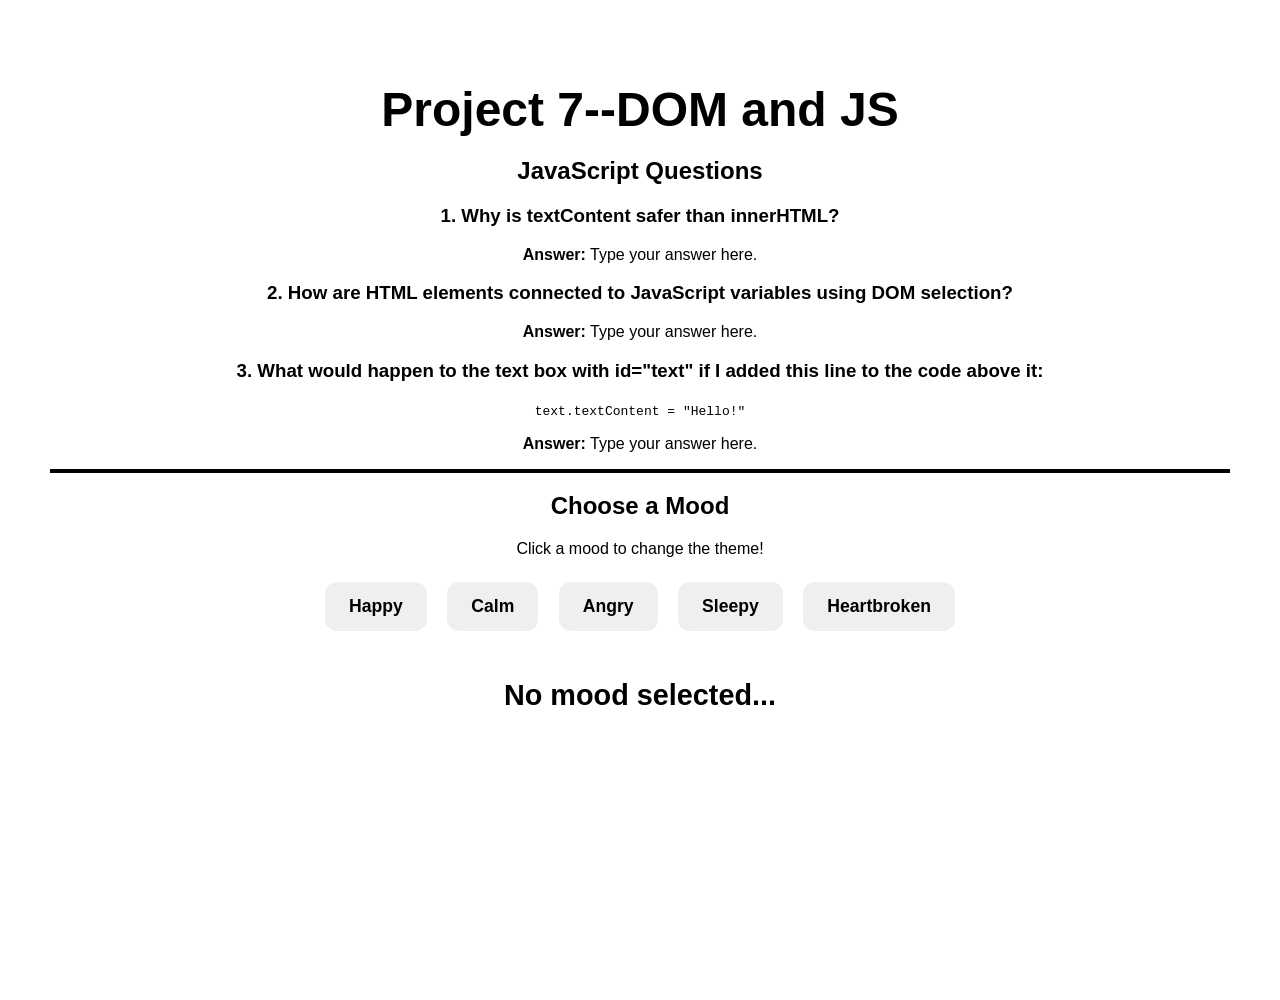
==== Moody/moodSwitcher.html @ fdc4e19c "Add files via upload" ====
<!DOCTYPE html>
<html>
<head>
  <title>Mood Switcher</title>
  <script src="mood.js" defer></script>
  <link rel="stylesheet"  href="moods.css">
</head>

<body>
 <h1> Project 7--DOM and JS</h1>
  <section id="questions">

    <h2>JavaScript Questions</h2>

    <h3>1. Why is textContent safer than innerHTML?</h3>
    <p><strong>Answer:</strong> Type your answer here.</p>

    <h3>2. How are HTML elements connected to JavaScript variables using DOM selection?</h3>
    <p><strong>Answer:</strong> Type your answer here.</p>

    <h3>3. What would happen to the text box with id="text" if I added this line to the code above it: </h3>
    <p><code>text.textContent = "Hello!"</code></p>
    <p><strong>Answer:</strong> Type your answer here.</p>

  </section>
 
  <h2 id="title">Choose a Mood</h2>
  <p>Click a mood to change the theme!</p>

  <div id="buttons">
    <button class="mood-btn" id="happyBtn">Happy</button>
    <button class="mood-btn" id="calmBtn">Calm</button>
    <button class="mood-btn" id="angryBtn">Angry</button>
    <button class="mood-btn" id="sleepyBtn">Sleepy</button>
    <button class="mood-btn" id="heartbrokenBtn">Heartbroken</button>
  </div>

  <p id="quote">No mood selected...</p>

  
</body>
</html>
---- Moody/moods.css ----
/* Noah Monnington CSS for Project 7 -- Mood Switcher Project */
      
   body {
      font-family: Arial, sans-serif;
      text-align: center;
      padding: 50px;
      transition: all 0.6s ease;
      min-height: 100vh;
      margin: 0;
    }

    h1 {
      font-size: 3rem;
      margin-bottom: 10px;
    }

    .mood-btn {
      padding: 14px 24px;
      margin: 8px;
      font-size: 1.1rem;
      font-weight: bold;
      cursor: pointer;
      border: none;
      border-radius: 12px;
    }

    #quote {
      margin-top: 40px;
      font-size: 1.8rem;
      font-weight: bold;
    }
    
    section{
        border-bottom: 4px solid #000;;
    }
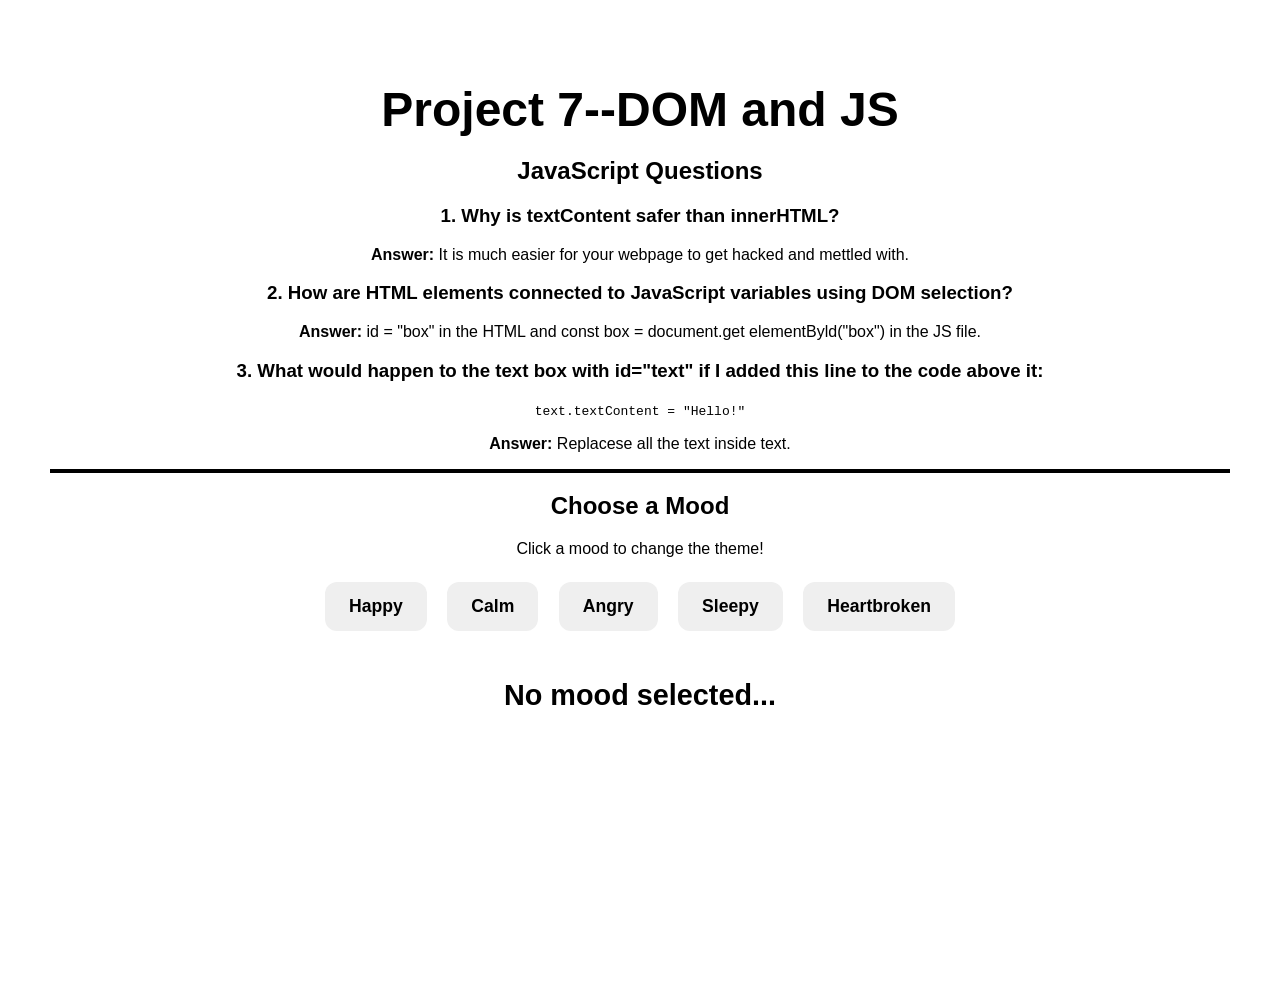
==== commit bba43ffc: "Add files via upload" ====
--- a/Moody/moodSwitcher.html
+++ b/Moody/moodSwitcher.html
@@ -13,14 +13,14 @@
     <h2>JavaScript Questions</h2>
 
     <h3>1. Why is textContent safer than innerHTML?</h3>
-    <p><strong>Answer:</strong> Type your answer here.</p>
+    <p><strong>Answer:</strong> It is much easier for your webpage to get hacked and mettled with.</p>
 
     <h3>2. How are HTML elements connected to JavaScript variables using DOM selection?</h3>
-    <p><strong>Answer:</strong> Type your answer here.</p>
+    <p><strong>Answer:</strong> id = "box" in the HTML and const box = document.get elementByld("box") in the JS file.</p>
 
     <h3>3. What would happen to the text box with id="text" if I added this line to the code above it: </h3>
     <p><code>text.textContent = "Hello!"</code></p>
-    <p><strong>Answer:</strong> Type your answer here.</p>
+    <p><strong>Answer:</strong> Replacese all the text inside text.</p>
 
   </section>
  
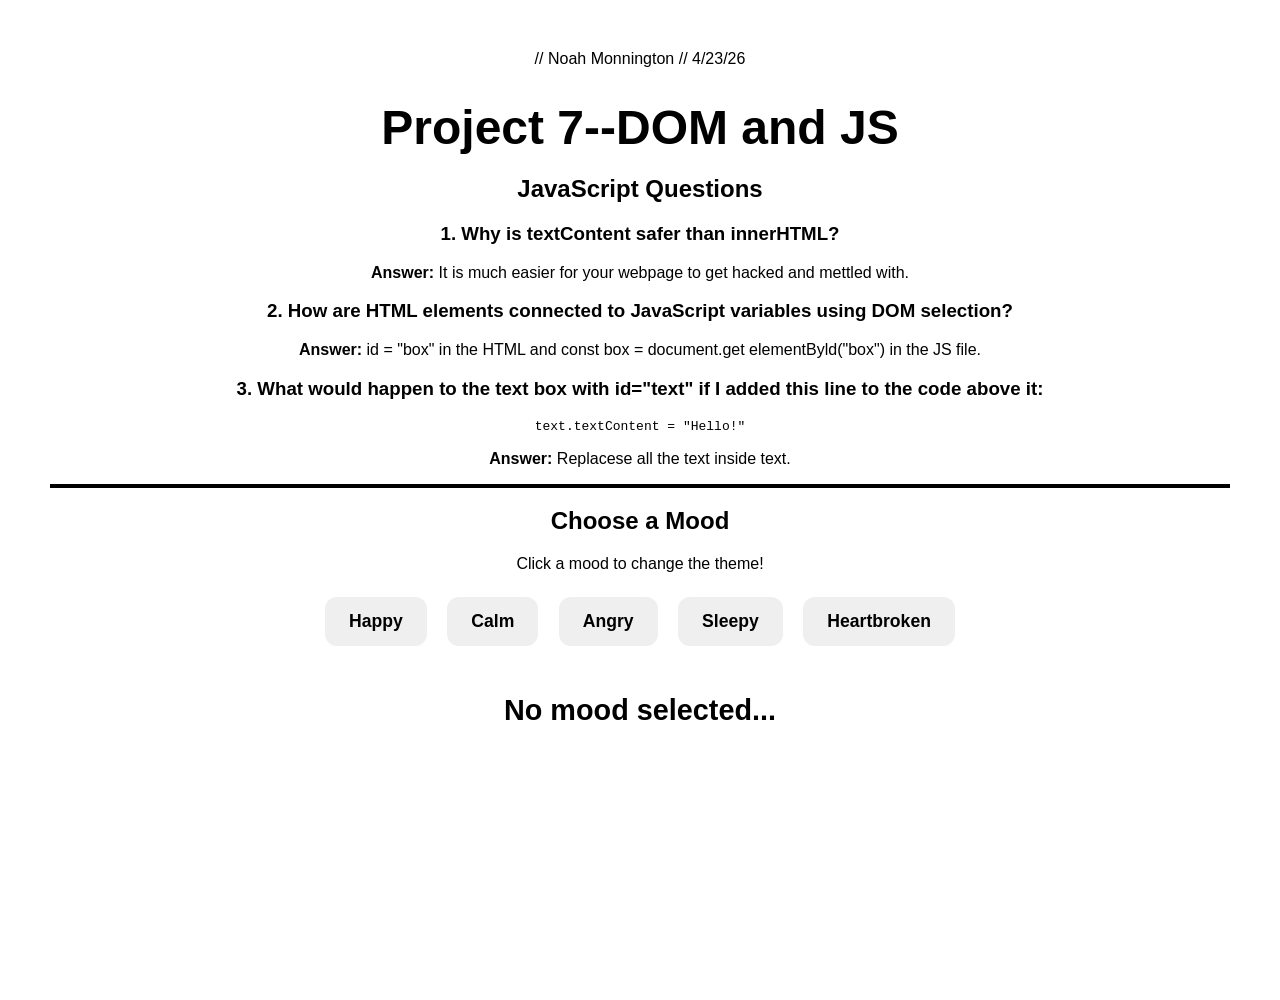
==== commit 54bf3a02: "Update moodSwitcher.html I needed to add my name and date to the file." ====
--- a/Moody/moodSwitcher.html
+++ b/Moody/moodSwitcher.html
@@ -1,3 +1,6 @@
+// Noah Monnington
+// 4/23/26
+
 <!DOCTYPE html>
 <html>
 <head>
@@ -39,4 +42,4 @@
 
   
 </body>
-</html>+</html>
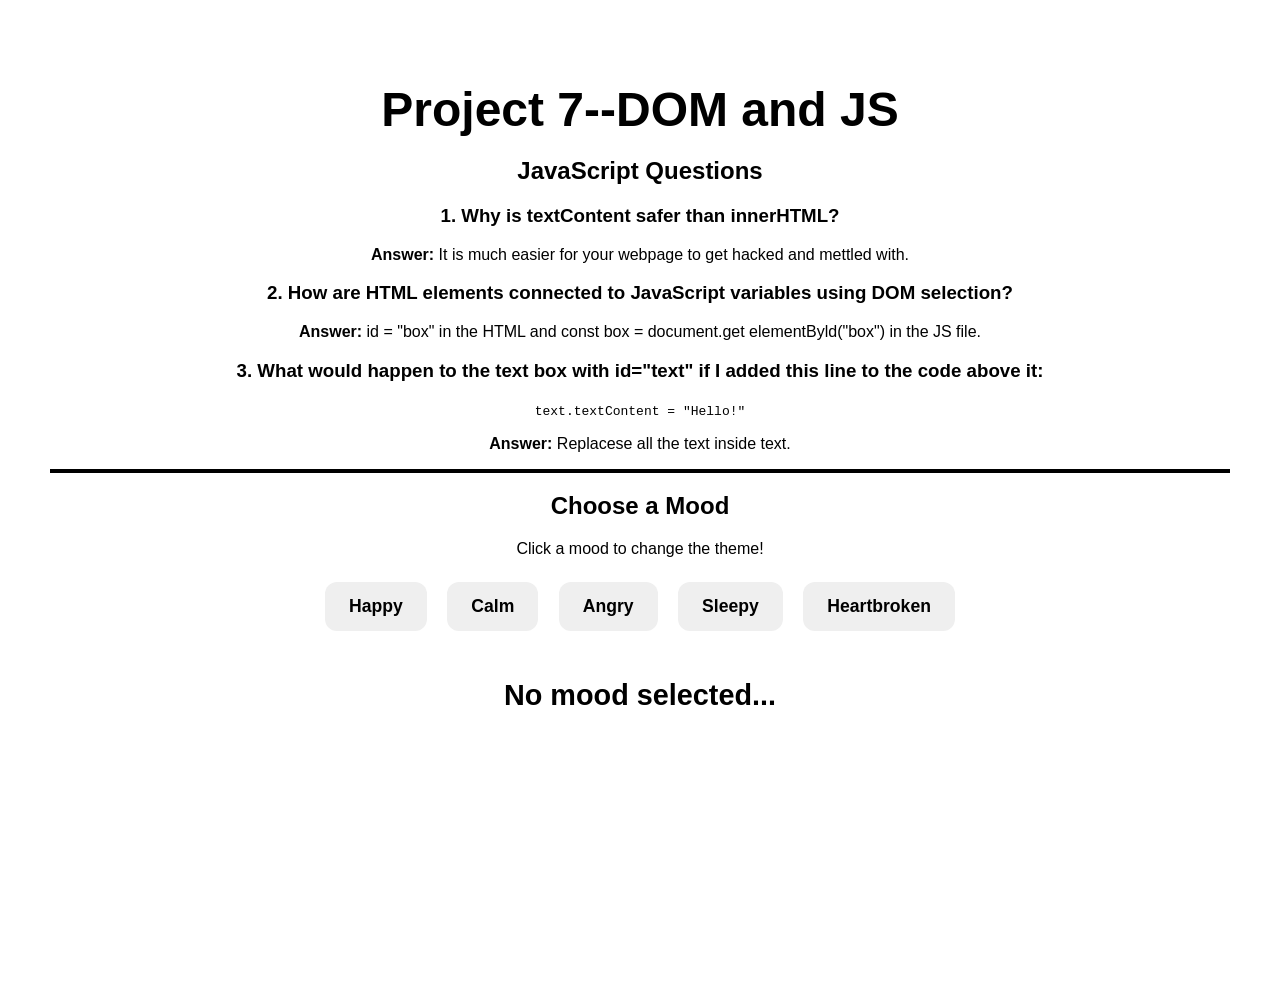
==== commit 4dd26b2d: "Update moodSwitcher.html Correct date and name format." ====
--- a/Moody/moodSwitcher.html
+++ b/Moody/moodSwitcher.html
@@ -1,5 +1,4 @@
-// Noah Monnington
-// 4/23/26
+<!-- Noah Monnington 4/23/26 -->
 
 <!DOCTYPE html>
 <html>
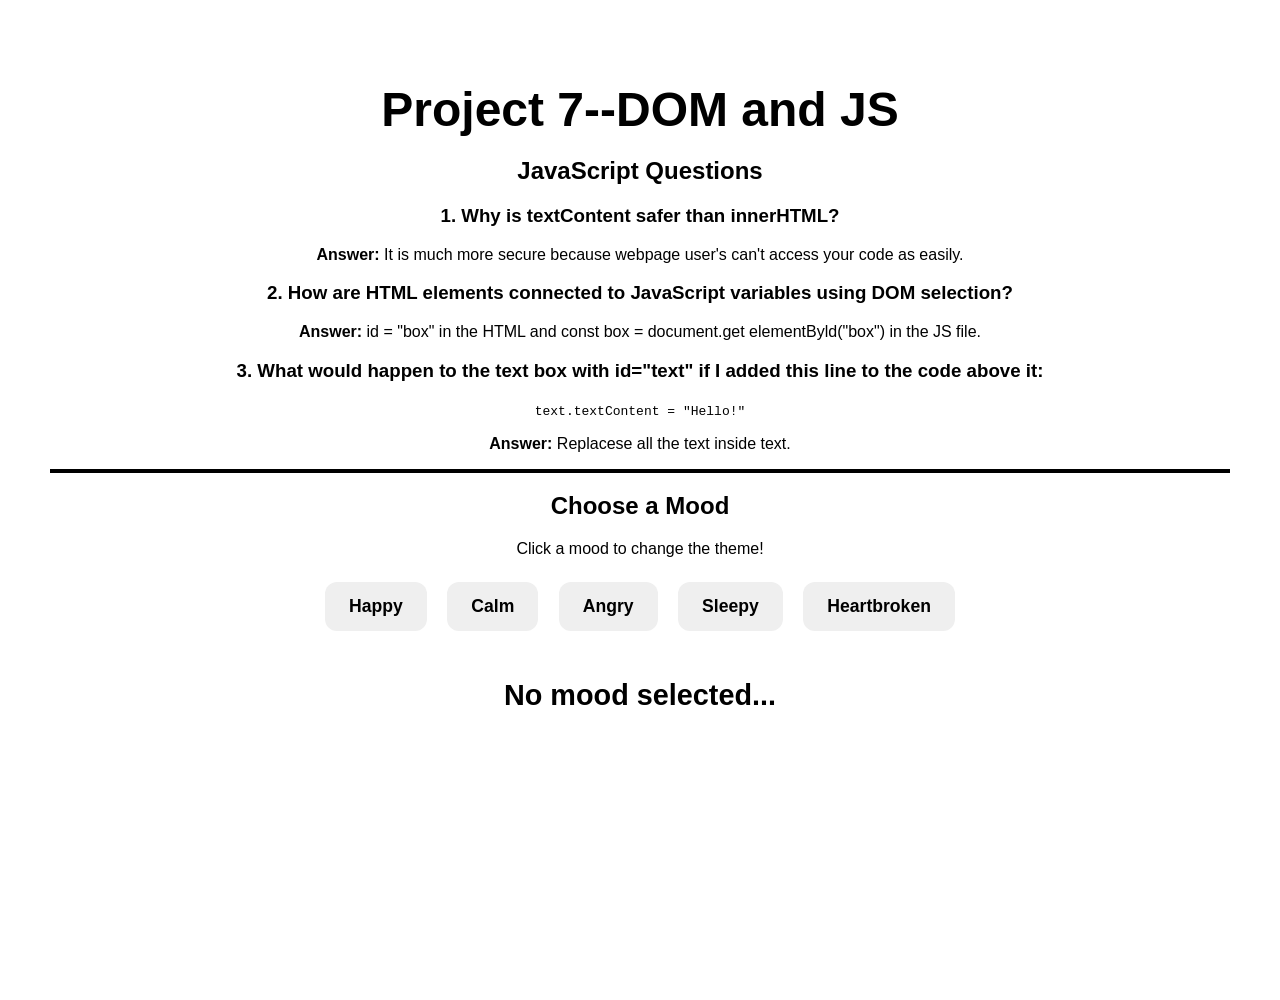
==== commit 6da5f992: "Update moodSwitcher.html Changed one of my answers." ====
--- a/Moody/moodSwitcher.html
+++ b/Moody/moodSwitcher.html
@@ -15,7 +15,7 @@
     <h2>JavaScript Questions</h2>
 
     <h3>1. Why is textContent safer than innerHTML?</h3>
-    <p><strong>Answer:</strong> It is much easier for your webpage to get hacked and mettled with.</p>
+    <p><strong>Answer:</strong> It is much more secure because webpage user's can't access your code as easily.</p>
 
     <h3>2. How are HTML elements connected to JavaScript variables using DOM selection?</h3>
     <p><strong>Answer:</strong> id = "box" in the HTML and const box = document.get elementByld("box") in the JS file.</p>
--- a/Moody/moods.css
+++ b/Moody/moods.css
@@ -1,5 +1,5 @@
    /* Noah Monnington CSS for Project 7 -- Mood Switcher Project */
-      
+   /* 4/23/26 */
    body {
       font-family: Arial, sans-serif;
       text-align: center;
@@ -32,4 +32,4 @@
     
     section{
         border-bottom: 4px solid #000;;
-    }+    }
